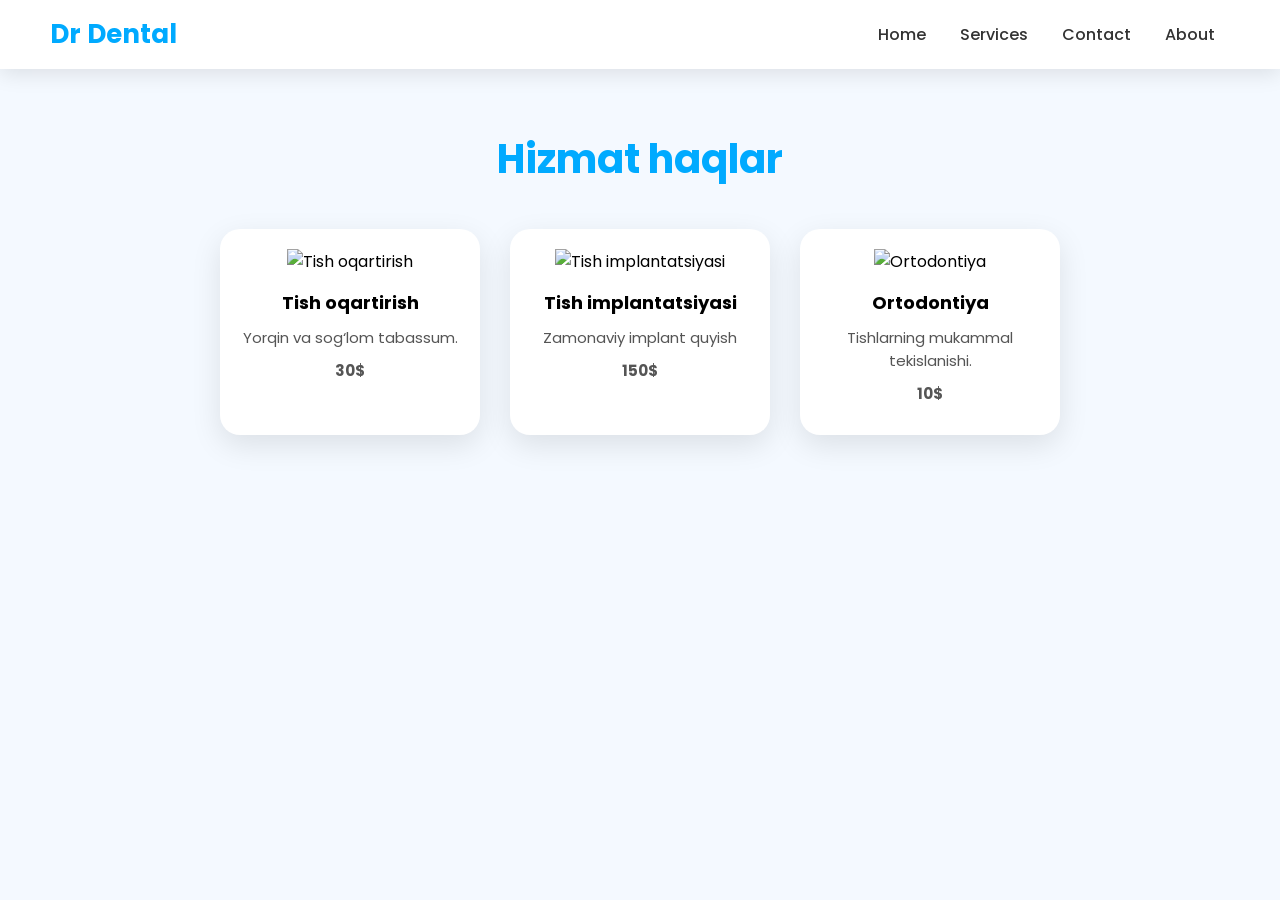
==== services.html @ 06eb74e8 "stomotolog akmalxon ni programalari" ====
<!DOCTYPE html> <html lang="uz"> <head> <meta charset="UTF-8"> <meta name="viewport" content="width=device-width, initial-scale=1.0"> <title>Services - Dr Dental</title> <link href="https://fonts.googleapis.com/css2?family=Poppins:wght@300;500;700&display=swap" rel="stylesheet"> <style> /* GLOBAL */ *{ margin:0; padding:0; box-sizing:border-box; font-family:'Poppins',sans-serif; } body{ background:#f4f9ff; } /* HEADER */ header{ display:flex; justify-content:space-between; align-items:center; padding:15px 50px; background:white; box-shadow:0 5px 20px rgba(0,0,0,0.1); flex-wrap:wrap; } .logo{ font-size:26px; font-weight:700; color:#00aaff; cursor:pointer; } nav a{ margin:0 15px; text-decoration:none; color:#333; font-weight:500; } /* SERVICES */ .services-section{ padding:60px 20px; } .services-title{ text-align:center; font-size:40px; color:#00aaff; margin-bottom:40px; } .services-container{ display:flex; justify-content:center; gap:30px; flex-wrap:wrap; } .service-card{ background:white; width:260px; padding:20px; border-radius:20px; text-align:center; box-shadow:0 10px 30px rgba(0,0,0,0.1); transition:0.3s; margin-bottom:20px; } .service-card:hover{ transform:translateY(-10px); } .service-card img{ width:80px; margin-bottom:15px; } .service-card h3{ margin-bottom:10px; font-size:18px; } .service-card p{ margin-bottom:10px; color:#555; font-size:15px; } .price{ font-weight:700; color:#00aaff; font-size:18px; } /* RESPONSIVE MEDIA QUERIES */ /* Tablet */ @media screen and (max-width:992px){ header{ padding:15px 30px; } nav a{ margin:5px 10px; } .services-container{ gap:20px; justify-content:center; } } /* Mobile */ @media screen and (max-width:600px){ .services-title{ font-size:32px; } .service-card{ width:90%; padding:15px; } .service-card h3{ font-size:16px; } .service-card p{ font-size:14px; } header{ flex-direction:column; align-items:flex-start; } nav{ margin-top:10px; } } </style> </head> <body> <header> <div class="logo" onclick="location.href='index.html'">Dr Dental</div> <nav> <a href="index.html">Home</a> <a href="services.html">Services</a> <a href="./xontact.html">Contact</a> <a href="./dental.html">About</a> </nav> </header> <section class="services-section"> <h1 class="services-title">Hizmat haqlar</h1> <div class="services-container"> <div class="service-card"> <img src="photo_2024-01-01_10-15-06.webp" alt="Tish oqartirish"> <h3>Tish oqartirish</h3> <p>Yorqin va sog‘lom tabassum.</p> <p class="price">30$</p> </div> <div class="service-card"> <img src="strong-front-tooth-implant15091694481.webp" alt="Tish implantatsiyasi"> <h3>Tish implantatsiyasi</h3> <p>Zamonaviy implant quyish</p> <p class="price">150$</p> </div> <div class="service-card"> <img src="dental_1.jpg" alt="Ortodontiya"> <h3>Ortodontiya</h3> <p>Tishlarning mukammal tekislanishi.</p> <p class="price">10$</p> </div> </div> </section> </body> </html>
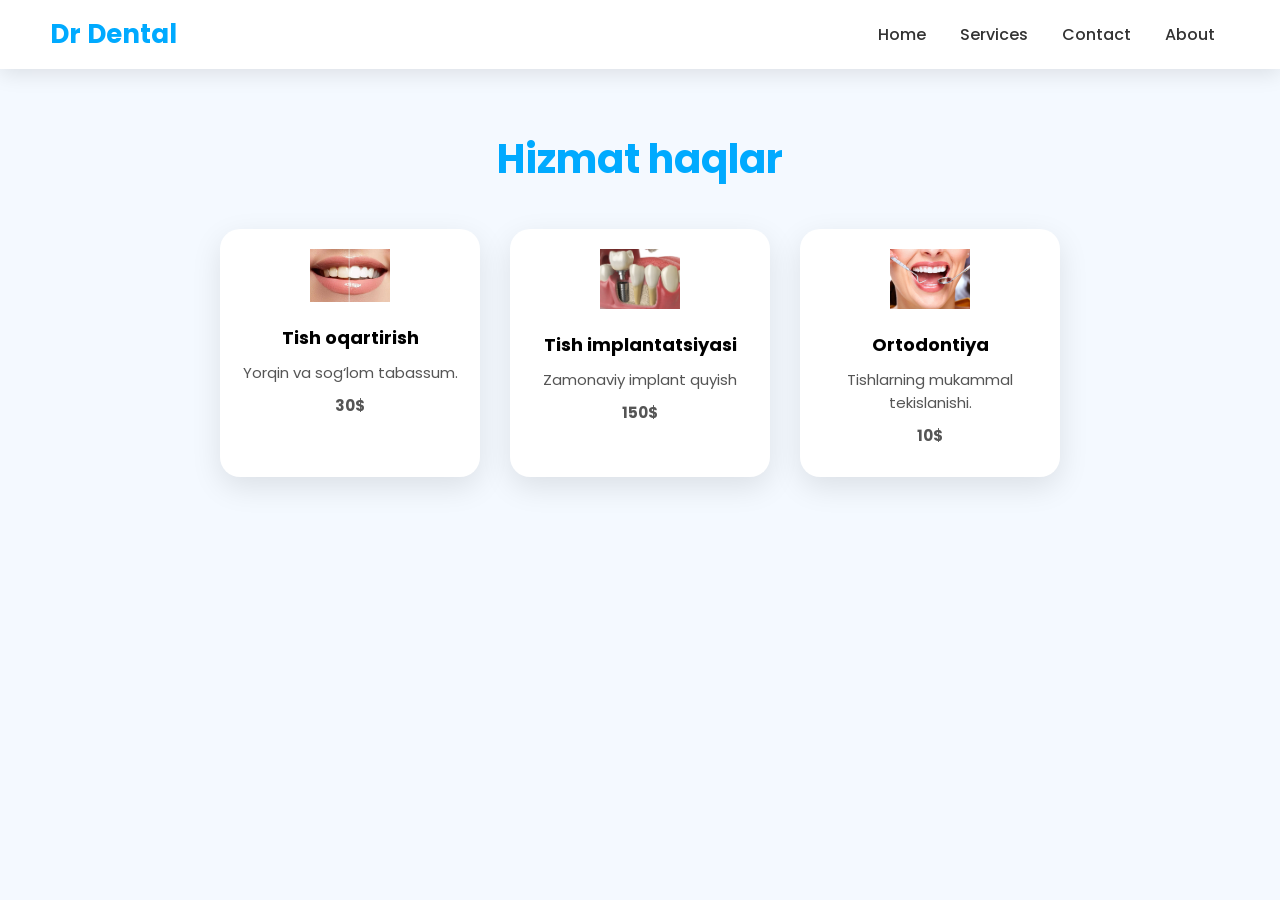
==== commit 1563dae3: "bu yerda rasm va telegramga kiradigon qilganman" ====
--- a/services.html
+++ b/services.html
@@ -1 +1 @@
-<!DOCTYPE html> <html lang="uz"> <head> <meta charset="UTF-8"> <meta name="viewport" content="width=device-width, initial-scale=1.0"> <title>Services - Dr Dental</title> <link href="https://fonts.googleapis.com/css2?family=Poppins:wght@300;500;700&display=swap" rel="stylesheet"> <style> /* GLOBAL */ *{ margin:0; padding:0; box-sizing:border-box; font-family:'Poppins',sans-serif; } body{ background:#f4f9ff; } /* HEADER */ header{ display:flex; justify-content:space-between; align-items:center; padding:15px 50px; background:white; box-shadow:0 5px 20px rgba(0,0,0,0.1); flex-wrap:wrap; } .logo{ font-size:26px; font-weight:700; color:#00aaff; cursor:pointer; } nav a{ margin:0 15px; text-decoration:none; color:#333; font-weight:500; } /* SERVICES */ .services-section{ padding:60px 20px; } .services-title{ text-align:center; font-size:40px; color:#00aaff; margin-bottom:40px; } .services-container{ display:flex; justify-content:center; gap:30px; flex-wrap:wrap; } .service-card{ background:white; width:260px; padding:20px; border-radius:20px; text-align:center; box-shadow:0 10px 30px rgba(0,0,0,0.1); transition:0.3s; margin-bottom:20px; } .service-card:hover{ transform:translateY(-10px); } .service-card img{ width:80px; margin-bottom:15px; } .service-card h3{ margin-bottom:10px; font-size:18px; } .service-card p{ margin-bottom:10px; color:#555; font-size:15px; } .price{ font-weight:700; color:#00aaff; font-size:18px; } /* RESPONSIVE MEDIA QUERIES */ /* Tablet */ @media screen and (max-width:992px){ header{ padding:15px 30px; } nav a{ margin:5px 10px; } .services-container{ gap:20px; justify-content:center; } } /* Mobile */ @media screen and (max-width:600px){ .services-title{ font-size:32px; } .service-card{ width:90%; padding:15px; } .service-card h3{ font-size:16px; } .service-card p{ font-size:14px; } header{ flex-direction:column; align-items:flex-start; } nav{ margin-top:10px; } } </style> </head> <body> <header> <div class="logo" onclick="location.href='index.html'">Dr Dental</div> <nav> <a href="index.html">Home</a> <a href="services.html">Services</a> <a href="./xontact.html">Contact</a> <a href="./dental.html">About</a> </nav> </header> <section class="services-section"> <h1 class="services-title">Hizmat haqlar</h1> <div class="services-container"> <div class="service-card"> <img src="photo_2024-01-01_10-15-06.webp" alt="Tish oqartirish"> <h3>Tish oqartirish</h3> <p>Yorqin va sog‘lom tabassum.</p> <p class="price">30$</p> </div> <div class="service-card"> <img src="strong-front-tooth-implant15091694481.webp" alt="Tish implantatsiyasi"> <h3>Tish implantatsiyasi</h3> <p>Zamonaviy implant quyish</p> <p class="price">150$</p> </div> <div class="service-card"> <img src="dental_1.jpg" alt="Ortodontiya"> <h3>Ortodontiya</h3> <p>Tishlarning mukammal tekislanishi.</p> <p class="price">10$</p> </div> </div> </section> </body> </html>+<!DOCTYPE html> <html lang="uz"> <head> <meta charset="UTF-8"> <meta name="viewport" content="width=device-width, initial-scale=1.0"> <title>Services - Dr Dental</title> <link href="https://fonts.googleapis.com/css2?family=Poppins:wght@300;500;700&display=swap" rel="stylesheet"> <style> /* GLOBAL */ *{ margin:0; padding:0; box-sizing:border-box; font-family:'Poppins',sans-serif; } body{ background:#f4f9ff; } /* HEADER */ header{ display:flex; justify-content:space-between; align-items:center; padding:15px 50px; background:white; box-shadow:0 5px 20px rgba(0,0,0,0.1); flex-wrap:wrap; } .logo{ font-size:26px; font-weight:700; color:#00aaff; cursor:pointer; } nav a{ margin:0 15px; text-decoration:none; color:#333; font-weight:500; } /* SERVICES */ .services-section{ padding:60px 20px; } .services-title{ text-align:center; font-size:40px; color:#00aaff; margin-bottom:40px; } .services-container{ display:flex; justify-content:center; gap:30px; flex-wrap:wrap; } .service-card{ background:white; width:260px; padding:20px; border-radius:20px; text-align:center; box-shadow:0 10px 30px rgba(0,0,0,0.1); transition:0.3s; margin-bottom:20px; } .service-card:hover{ transform:translateY(-10px); } .service-card img{ width:80px; margin-bottom:15px; } .service-card h3{ margin-bottom:10px; font-size:18px; } .service-card p{ margin-bottom:10px; color:#555; font-size:15px; } .price{ font-weight:700; color:#00aaff; font-size:18px; } /* RESPONSIVE MEDIA QUERIES */ /* Tablet */ @media screen and (max-width:992px){ header{ padding:15px 30px; } nav a{ margin:5px 10px; } .services-container{ gap:20px; justify-content:center; } } /* Mobile */ @media screen and (max-width:600px){ .services-title{ font-size:32px; } .service-card{ width:90%; padding:15px; } .service-card h3{ font-size:16px; } .service-card p{ font-size:14px; } header{ flex-direction:column; align-items:flex-start; } nav{ margin-top:10px; } } </style> </head> <body> <header> <div class="logo" onclick="location.href='index.html'">Dr Dental</div> <nav> <a href="index.html">Home</a> <a href="services.html">Services</a> <a href="./xontact.html">Contact</a> <a href="./about.html">About</a> </nav> </header> <section class="services-section"> <h1 class="services-title">Hizmat haqlar</h1> <div class="services-container"> <div class="service-card"> <img src="photo_2024-01-01_10-15-06.webp" alt="Tish oqartirish"> <h3>Tish oqartirish</h3> <p>Yorqin va sog‘lom tabassum.</p> <p class="price">30$</p> </div> <div class="service-card"> <img src="strong-front-tooth-implant15091694481.webp" alt="Tish implantatsiyasi"> <h3>Tish implantatsiyasi</h3> <p>Zamonaviy implant quyish</p> <p class="price">150$</p> </div> <div class="service-card"> <img src="f_IPiJ4CjtKgP449uQTbq3gRUndyq2km (1).jpg" alt="Ortodontiya"> <h3>Ortodontiya</h3> <p>Tishlarning mukammal tekislanishi.</p> <p class="price">10$</p> </div> </div> </section> </body> </html>
